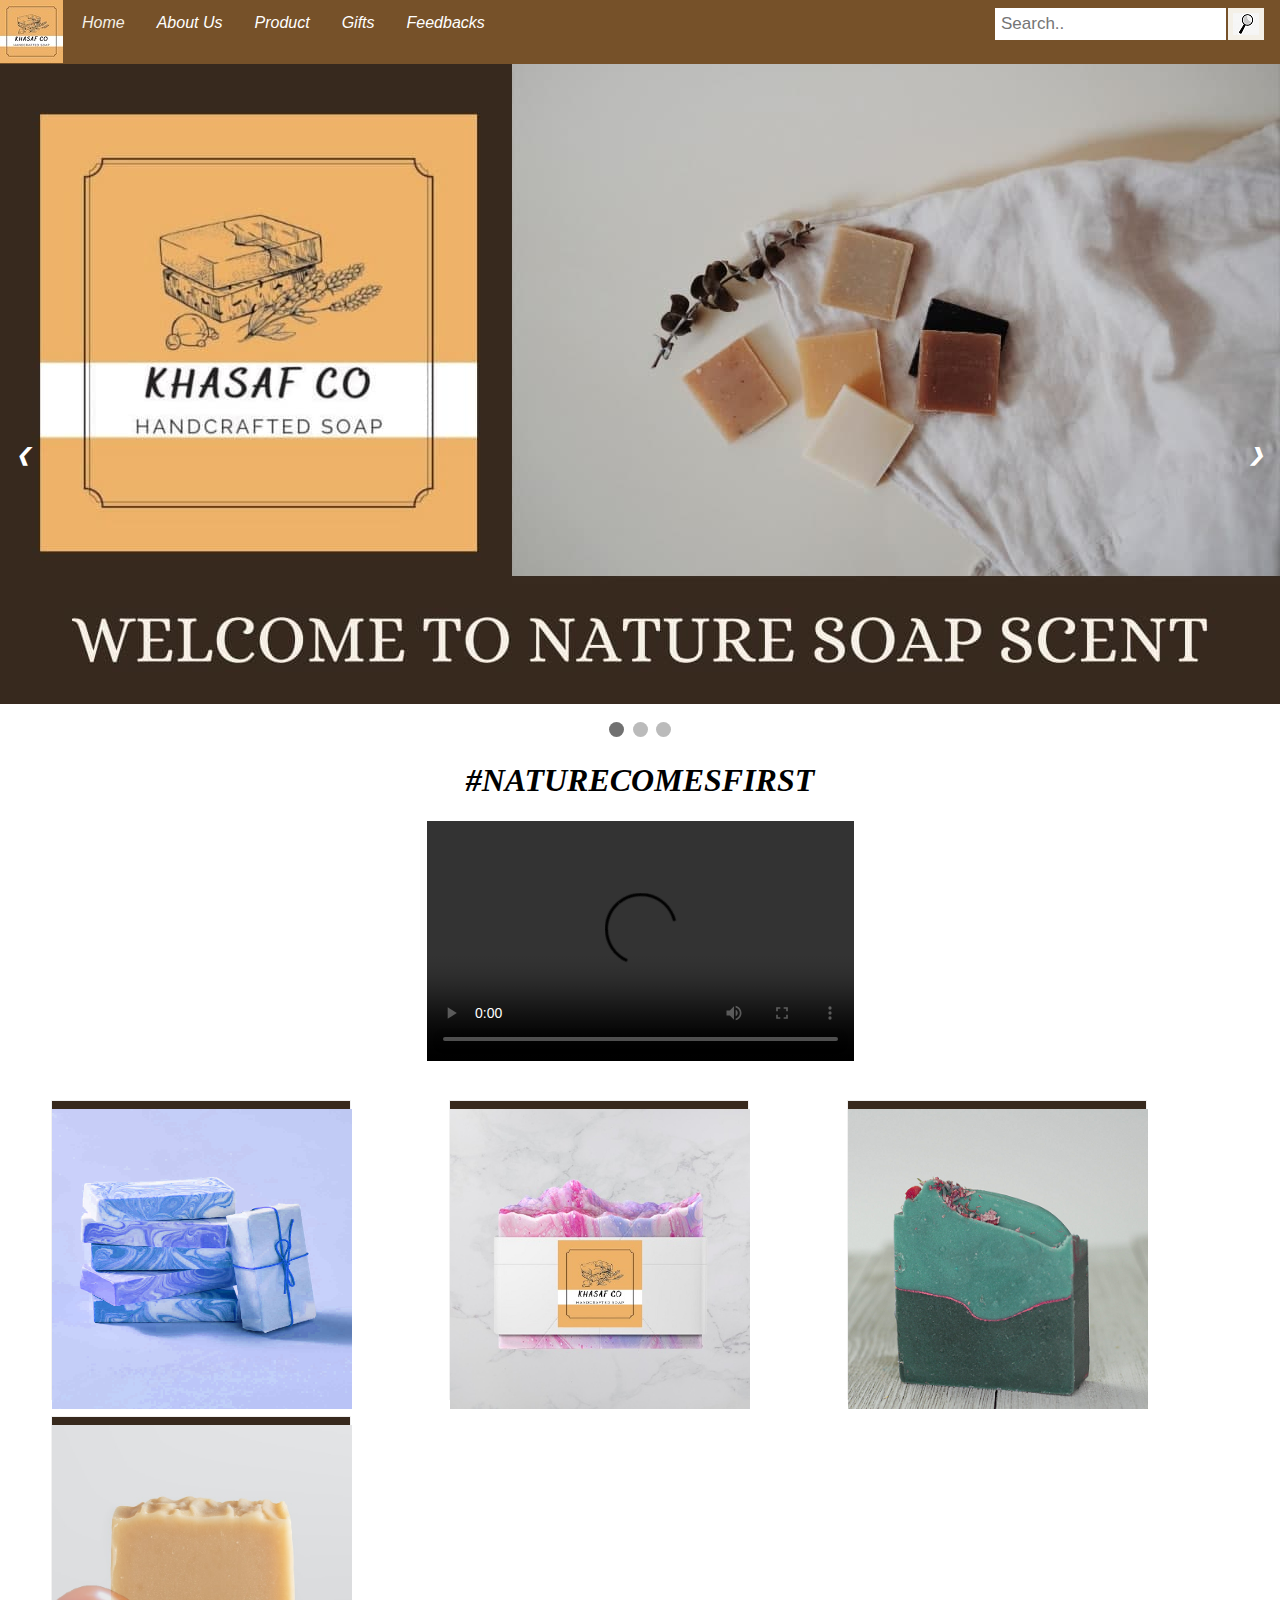
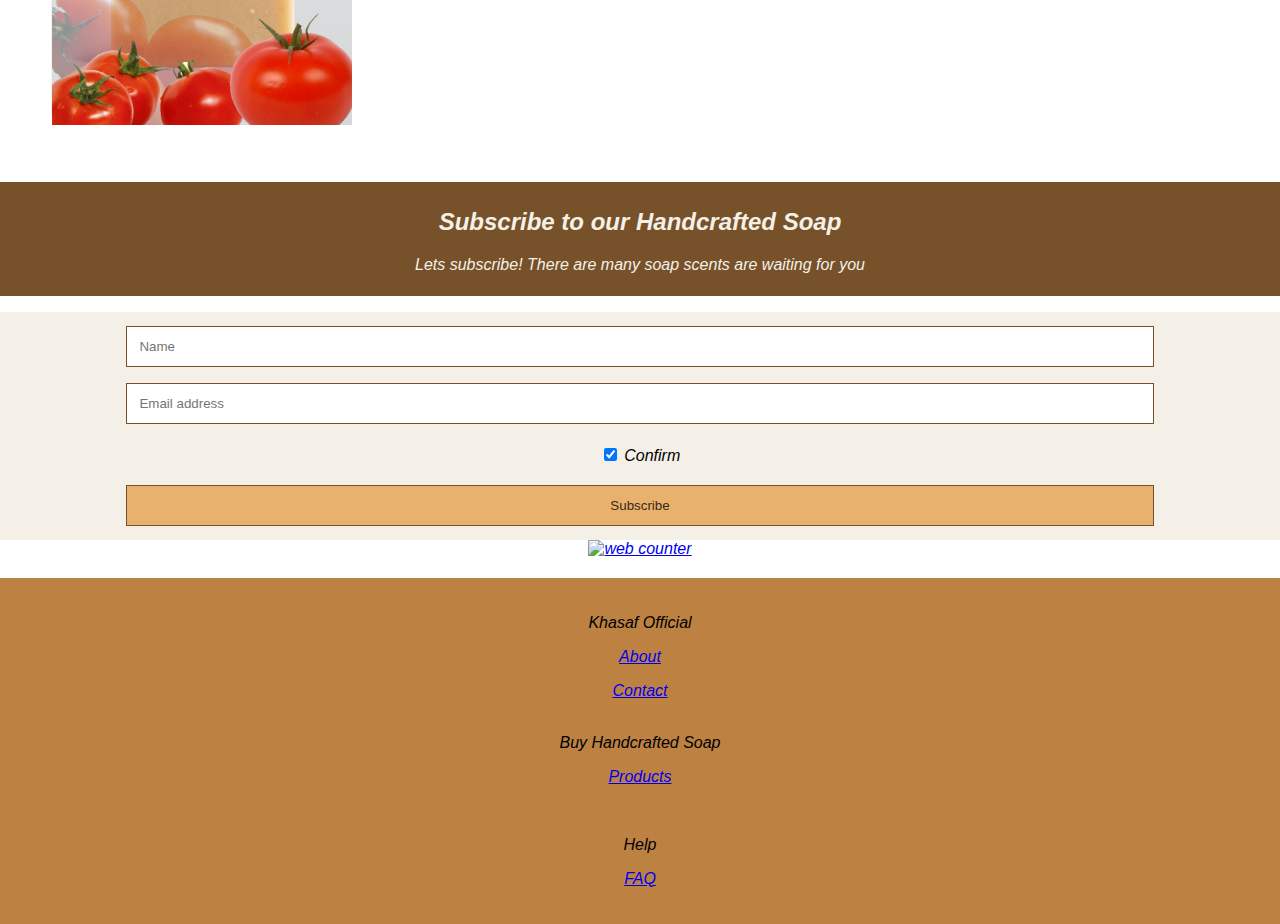
==== index.html @ a5d995ea "Add files via upload" ====
<html>
<head>
<meta name="viewport" content="width=device-width, initial-scale=1">
<link rel="stylesheet" type="text/css" href="index.css"/>
<title>Home</title>
</head>
<body>
<div class="navbar">
  <div class="search-container">
    <form action="/action_page.php">
      <input type="text" placeholder="Search.." name="search">
      <button type="submit"><i class="fa fa-search"><img src="kanta.png"</i></button>
    </form>
  </div>
  <img src="logo.jpg" align="left">
  <a class="active" href="index.html">Home</a>
  <div class="dropdown">
	<button class="dropbtn" href="about.html"><i>About Us</i>
    <i class="fa fa-caret-down"></i> 
    </button>
    <div class="dropdown-content">
		<a href="about.html">Khasaf.Co</a>
		<a href="background.html">Handcrafted Soap</a>
		<a href="operation.html">Operation Hours</a>
    </div>
  </div>
<div class="dropdown">
    <button class="dropbtn" href="product.html"><i>Product</i>
      <i class="fa fa-caret-down"></i>
    </button>
    <div class="dropdown-content">
      <a href="cart.html">Types of soap</a>
      <a href="types.html">Soap of the month</a>
      <a href="orders.html">How to order</a>
      <a href="faq.html">FAQ</a>
    </div>
  </div>
 
 <a href="gifts.html">Gifts</a>
 <a href="feedbacks.html">Feedbacks</a>
</div>

<div class="slideshow-container">

<div class="mySlides fade">
  <img src="banner1.jpg" style="width:100%">
</div>
  </div>
<div class="mySlides fade">
  <img src="banner2.jpg" style="width:100%">
</div>

<div class="mySlides fade">
  <img src="banner3.png" style="width:100%">
</div>

<a class="prev" onclick="plusSlides(-1)">&#10094;</a>
<a class="next" onclick="plusSlides(1)">&#10095;</a>

</div>
<br>

<div style="text-align:center">
  <span class="dot" onclick="currentSlide(1)"></span> 
  <span class="dot" onclick="currentSlide(2)"></span> 
  <span class="dot" onclick="currentSlide(3)"></span> 
</div>

<script>
var slideIndex = 1;
showSlides(slideIndex);

function plusSlides(n) {
  showSlides(slideIndex += n);
}

function currentSlide(n) {
  showSlides(slideIndex = n);
}

function showSlides(n) {
  var i;
  var slides = document.getElementsByClassName("mySlides");
  var dots = document.getElementsByClassName("dot");
  if (n > slides.length) {slideIndex = 1}    
  if (n < 1) {slideIndex = slides.length}
  for (i = 0; i < slides.length; i++) {
      slides[i].style.display = "none";  
  }
  for (i = 0; i < dots.length; i++) {
      dots[i].className = dots[i].className.replace(" active", "");
  }
  slides[slideIndex-1].style.display = "block";  
  dots[slideIndex-1].className += " active";
}
</script>

<center><font face="gabriola"><h1>#NATURECOMESFIRST</h1></font></center>
<pre></pre>
<center>
<video width="427" height="240" controls>
  <source src="productvd.mp4" type="video/mp4">
  <source src="movie.ogg" type="video/ogg">
Your browser does not support the video tag.
</video>
</center>
<br>

<div class="imej">  
	<div class="row">
		<div class="column">
			<div class="flip-card">
				<div class="flip-card-inner">
					<div class="flip-card-front">
						<img src="a8.png" alt="soap" style="width:300px;height:300px;">
					</div>
					<div class="flip-card-back">
						<h1>MARBLE SERIES</h1>
						<pre>Suitable for normal skin</pre>
						<p>Contains flower extracts</p>
					</div>
				</div>
			</div>
		</div>
		<div class="column">
			<div class="flip-card">
				<div class="flip-card-inner">
					<div class="flip-card-front">
						<img src="b5.jpg" alt="soap" style="width:300px;height:300px;">
					</div>
					<div class="flip-card-back">
						<h1>CHEERFUL SERIES</h1>
						<pre>Suitable for everyone</pre>
						<p>Contains goat milk and rice extracts</p>
					</div>
				</div>
			</div>
		</div>
		<div class="column">
			<div class="flip-card">
				<div class="flip-card-inner">
					<div class="flip-card-front">
						<img src="c3.png" alt="soap" style="width:300px;height:300px;">
					</div>
					<div class="flip-card-back">
						<h1>LUXURIOUS SERIES</h1>
						<pre>Suitable for normal skin and dry skin</pre>
						<p>Contains essential oils</p>
					</div>
				</div>
			</div>
		</div>
		<div class="column">
			<div class="flip-card">
				<div class="flip-card-inner">
					<div class="flip-card-front">
						<img src="d1.png" alt="soap" style="width:300px;height:300px;">
					</div>
					<div class="flip-card-back">
						<h1>NATURE SERIES</h1>
						<pre>Suitable for sensitive skin</pre>
						<p>99% from Fruit Extracts</p>
					</div>
				</div>
			</div>
		</div>
	</div>
</div>

<center>
<form action="action_page.php">
<font color="F4F0E7">
  <div class="container" style="background-color:#765129">
    <h2>Subscribe to our Handcrafted Soap</h2>
    <p>Lets subscribe! There are many soap scents are waiting for you</p>
  </div>
</font>
</center>
<center>
  <div class="container" style="background-color:F4F0E7">
    <input type="text" placeholder="Name" name="name" required>
    <input type="text" placeholder="Email address" name="mail" required>
<br>
    <label>
      <input type="checkbox" checked="checked" name="subscribe"> Confirm
    </label>
  </div>

  <div class="container">
    <input type="submit" value="Subscribe">
  </div>
</center>
</form>

 <!-- hitwebcounter Code START -->
<center><a href="https://www.hitwebcounter.com" target="_blank">
<img src="https://hitwebcounter.com/counter/counter.php?page=7833474&style=0025&nbdigits=5&type=page&initCount=0" 
title="Free Counter" Alt="web counter"   border="0" /></a></center>

<div class="footer">
  <p>Khasaf Official</p>
  <p><a href="about.html">About</a></p>
  <p><a href="feedback.html">Contact</a></p>
<br>
<h>Buy Handcrafted Soap</h>
 <p><a href="cart.html">Products</a></p>
<br>
<p>Help</p>
  <p><a href="faq.html">FAQ</a></p>
</footer>

</body>
</html>
---- index.css ----
}

{box-sizing: border-box;}

body {
  font-family: Arial, Helvetica, sans-serif;
}
/* Navbar container */
.navbar {
  overflow: hidden;
  background-color: #765129;
  float: center;
}

.navbar a {
  float: left;
  font-size: 16px;
  color: white;
  text-align: center;
  padding: 14px 16px;
  text-decoration: none;
}

.navbar a:hover {
  background-color: #FFDEAA;
  color: #573500;
}

.navbar a.active {
  background-color: #765129;
  color: #F4F0E7;
}

.dropdown {
  float: left;
  overflow: hidden;
}

.dropdown .dropbtn {
  font-size: 16px;  
  border: none;
  outline: none;
  color: white;
  padding: 14px 16px;
  background-color: inherit;
  font-family: inherit;
  margin: 0;
}

.navbar a:hover, .dropdown:hover .dropbtn {
  background-color: #E8B16C;
}

.dropdown-content {
  display: none;
  position: absolute;
  background-color: #f9f9f9;
  min-width: 160px;
  box-shadow: 0px 8px 16px 0px rgba(0,0,0,0.2);
  z-index: 1;
}

.dropdown-content a {
  float: none;
  color: black;
  padding: 12px 16px;
  text-decoration: none;
  display: block;
  text-align: left;
}

.dropdown-content a:hover {
  background-color: #E8B16C;
}

.dropdown:hover .dropdown-content {
  display: block;
}

.navbar .search-container {
  float: right;
}

.navbar input[type=text] {
  padding: 6px;
  margin-top: 8px;
  font-size: 17px;
  border: none;
}

.navbar .search-container button {
  float: right;
  padding: 5px 5px;
  margin-top: 8px;
  margin-right: 16px;
  background:#F4F0E7;
  font-size: 17px;
  border: none;
  cursor: pointer;
}

.navbar .search-container button:hover {
  background:#F4F0E7;
}

@media screen and (max-width: 600px) {
  .navbar .search-container {
    float:#E8B16C;
  }
  .navbar a, .navbar input[type=text], .navbar .search-container button {
    float: none;
    display: block;
    text-align: left;
    width: 100%;
    margin: 0;
    padding: 14px;
  }
  .navbar input[type=text] {
    border: 1px solid #ccc;  
  }
}



* {box-sizing: border-box}
body {font-family: timesnewroman, sans-serif; margin:0}
.mySlides {display: none}
img {vertical-align: middle;}

/* Slideshow container */
.slideshow-container {
  max-width: 2000px;
  position: relative;
  margin: auto;
}

/* Next & previous buttons */
.prev, .next {
  cursor: pointer;
  position: absolute;
  top: 50%;
  width: auto;
  padding: 16px;
  margin-top: -22px;
  color: white;
  font-weight: bold;
  font-size: 18px;
  transition: 0.6s ease;
  border-radius: 0 3px 3px 0;
  user-select: none;
}

/* Position the "next button" to the right */
.next {
  right: 0;
  border-radius: 3px 0 0 3px;
}

/* On hover, add a black background color with a little bit see-through */
.prev:hover, .next:hover {
  background-color: rgba(0,0,0,0.8);
}


/* The dots/bullets/indicators */
.dot {
  cursor: pointer;
  height: 15px;
  width: 15px;
  margin: 0 2px;
  background-color: #bbb;
  border-radius: 50%;
  display: inline-block;
  transition: background-color 0.6s ease;
}

.active, .dot:hover {
  background-color: #717171;
}

/* Fading animation */
.fade {
  -webkit-animation-name: fade;
  -webkit-animation-duration: 1.5s;
  animation-name: fade;
  animation-duration: 1.5s;
}

@-webkit-keyframes fade {
  from {opacity: .4} 
  to {opacity: 1}
}

@keyframes fade {
  from {opacity: .4} 
  to {opacity: 1}
}

/* On smaller screens, decrease text size */
@media only screen and (max-width: 400px) {
  .prev, .next,.text {font-size: 11px}
}

/* The flip card container - set the width and height to whatever you want. We have added the border property to demonstrate that the flip itself goes out of the box on hover (remove perspective if you don't want the 3D effect */
.flip-card {
  background-color: transparent;
  width: 300px;
  height: 300px;
  border: 1px solid #f1f1f1;
  perspective: 1000px; /* Remove this if you don't want the 3D effect */
}

/* This container is needed to position the front and back side */
.flip-card-inner {
  position: relative;
  width: 100%;
  height: 100%;
  text-align: center;
  transition: transform 0.8s;
  transform-style: preserve-3d;
}

/* Do an horizontal flip when you move the mouse over the flip box container */
.flip-card:hover .flip-card-inner {
  transform: rotateY(180deg);
}

/* Position the front and back side */
.flip-card-front, .flip-card-back {
  position: absolute;
  width: 100%;
  height: 100%;
  -webkit-backface-visibility: hidden; /* Safari */
  backface-visibility: hidden;
}

/* Style the front side (fallback if image is missing) */
.flip-card-front {
  background-color:#37291D;
  color: white;
}

/* Style the back side */
.flip-card-back {
  background-color: #E8B16C;
  color: #37291D;
  transform: rotateY(180deg);
}

.row {
  display: flex;
  flex-wrap: wrap;
  padding: 8px;
  vertical-align:right;
}

.imej {
	padding-top: 5px;
	padding-left: 35px;
	padding-right: 35px;
	padding-bottom:50px;
}

/* Create two equal columns that sits next to each other */
.column {
  flex: 10%;
  padding: 8px;
  position: center;
}

.column img {
  margin-top: 8px;
  vertical-align: center;
}

/* Style the form element with a border around it */
form {
  border: 4px solid none;
}

/* Add some padding and a grey background color to containers */
.container {
  padding: 6px;
  background-color: F4F0E7;
}

/* Style the input elements and the submit button */
input[type=text], input[type=submit] {
  width:81%;
  padding: 12px;
  margin: 8px 0;
  display: inline-block;
  border: 1px solid #765129;
  box-sizing: border-box;
}

/* Add margins to the checkbox */
input[type=checkbox] {
  margin-top: 16px;
}

/* Style the submit button */
input[type=submit] {
  background-color:E8B16C;
  color: #37291D;
  border: #7651299;
}

input[type=submit]:hover {
  opacity: 0.8;
}
/* Footer */
.footer {
  padding: 20px;
  text-align: center;
  background: #bd8242;
  margin-top: 20px;
}
}
<style>
a:link {
  color: #F4F0E7;
  background-color: #E8B16C;
  text-decoration: none;
}

a:visited {
  color: #F4F0E7;
  background-color: transparent;
  text-decoration: none;
}

a:hover {
  color: #E8B16C;
  background-color: #E8B16C;
  text-decoration: none;
}

a:active {
  color: #37291D;
  background-color: #E8B16C;
  text-decoration: none;
}
</style>
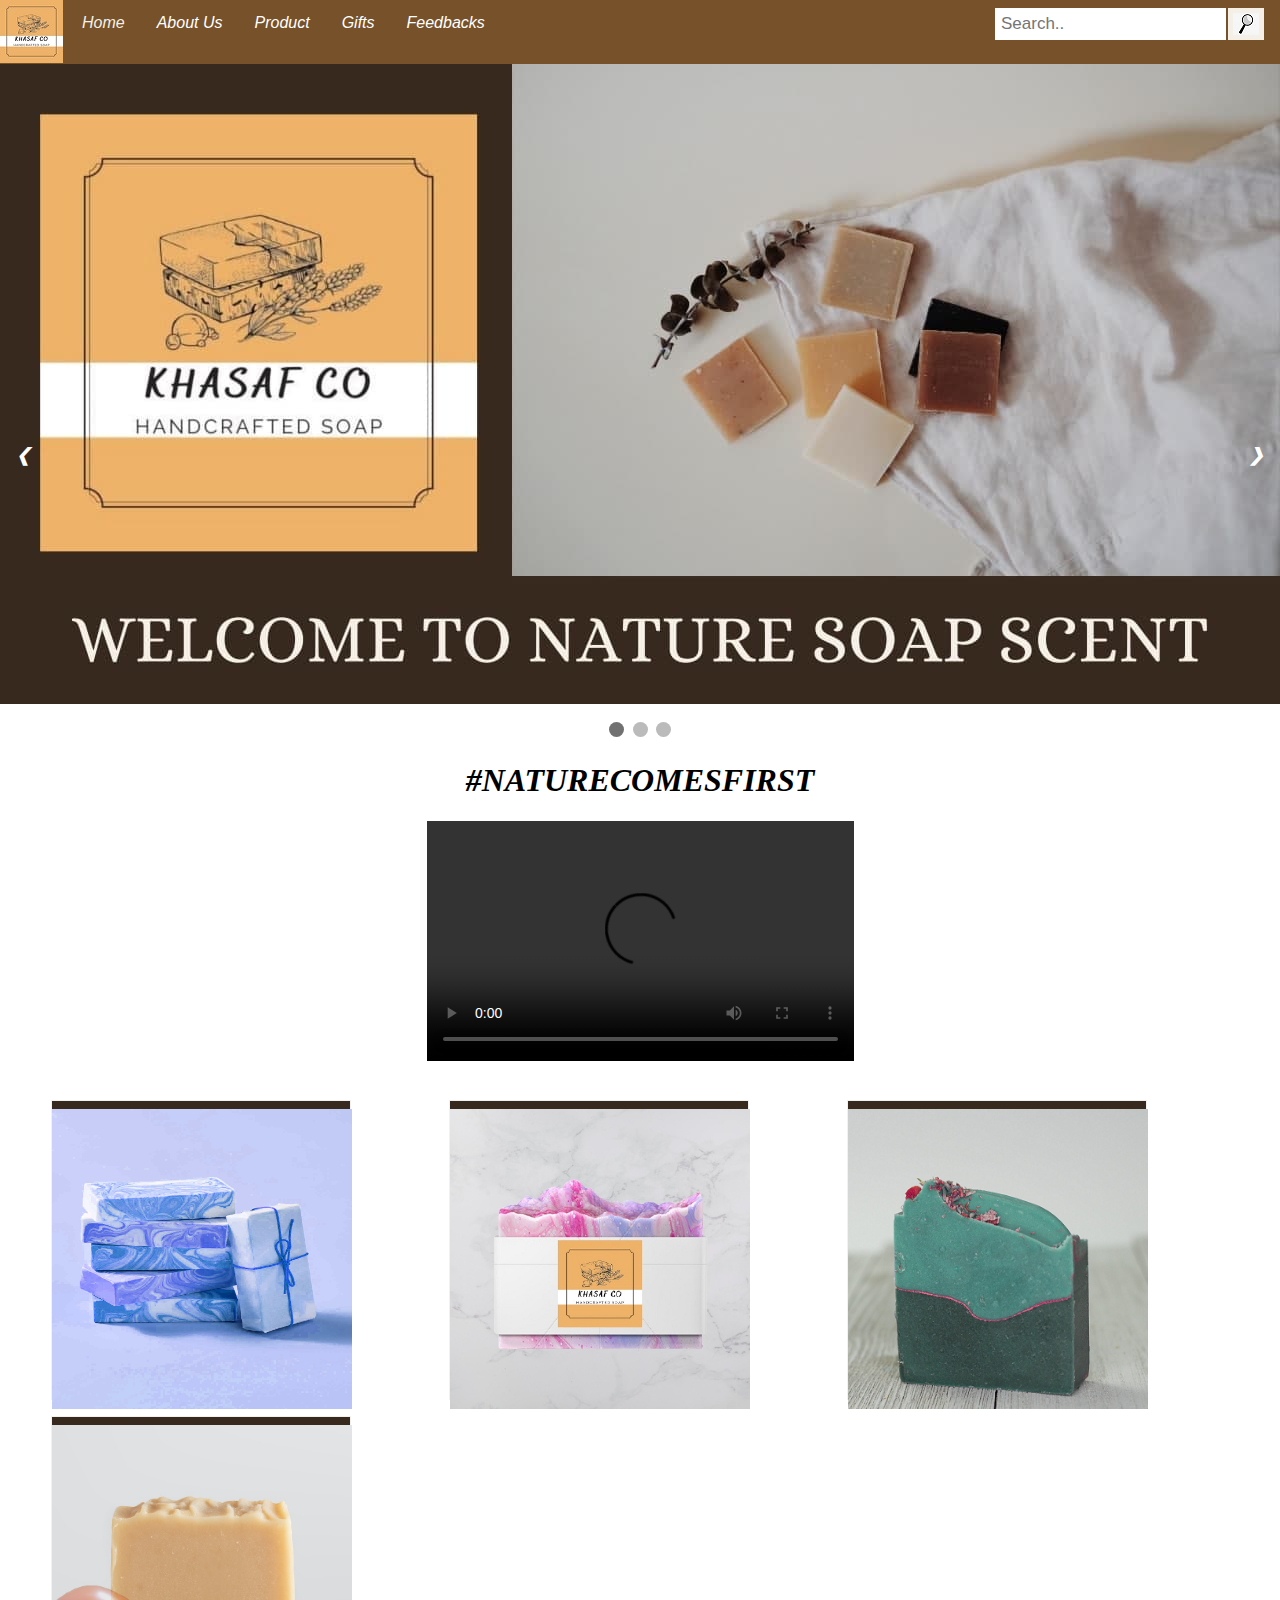
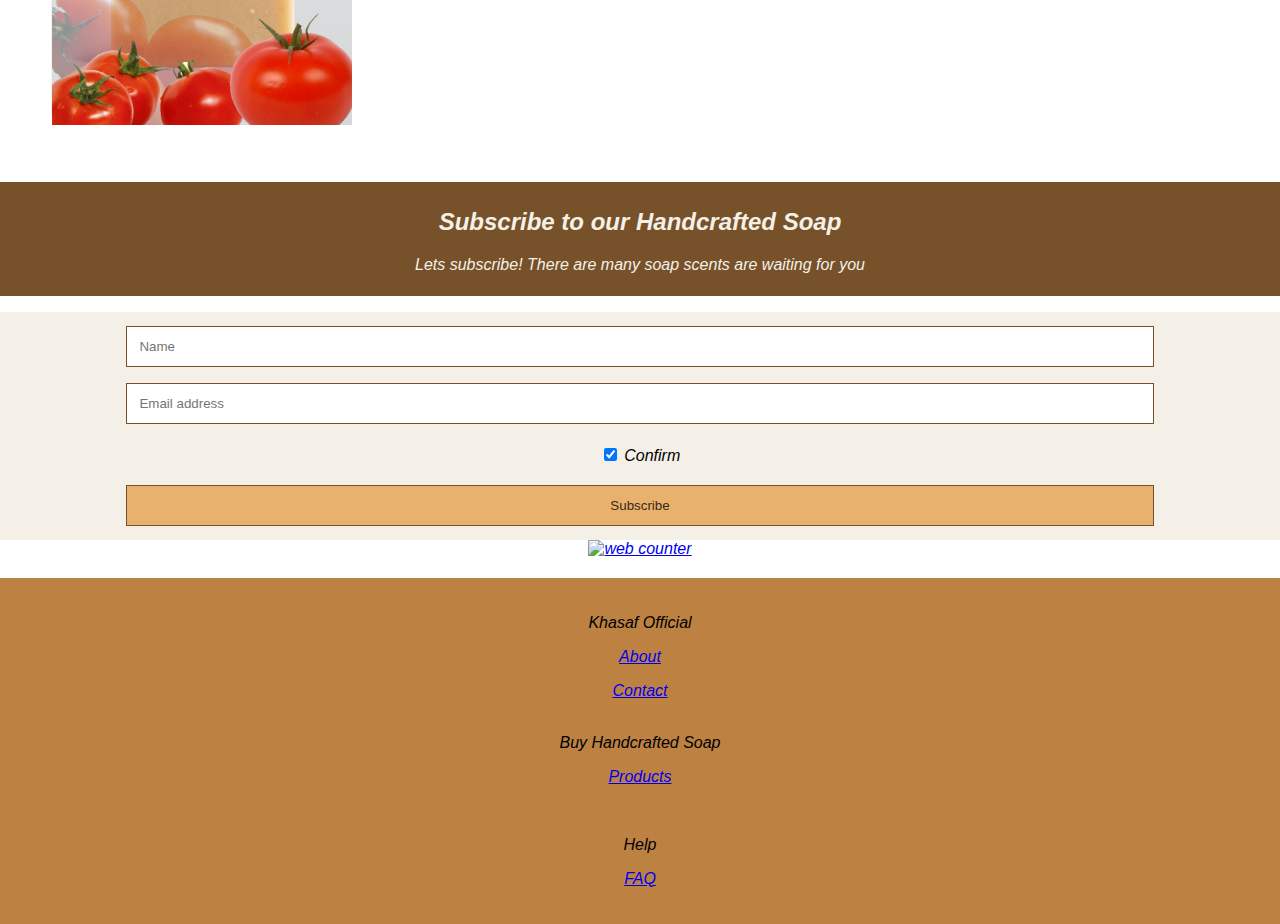
==== commit 5d638245: "Update index.html" ====
--- a/index.html
+++ b/index.html
@@ -37,7 +37,7 @@
   </div>
  
  <a href="gifts.html">Gifts</a>
- <a href="feedbacks.html">Feedbacks</a>
+ <a href="feedback.html">Feedbacks</a>
 </div>
 
 <div class="slideshow-container">
@@ -210,4 +210,4 @@
 </footer>
 
 </body>
-</html>+</html>
